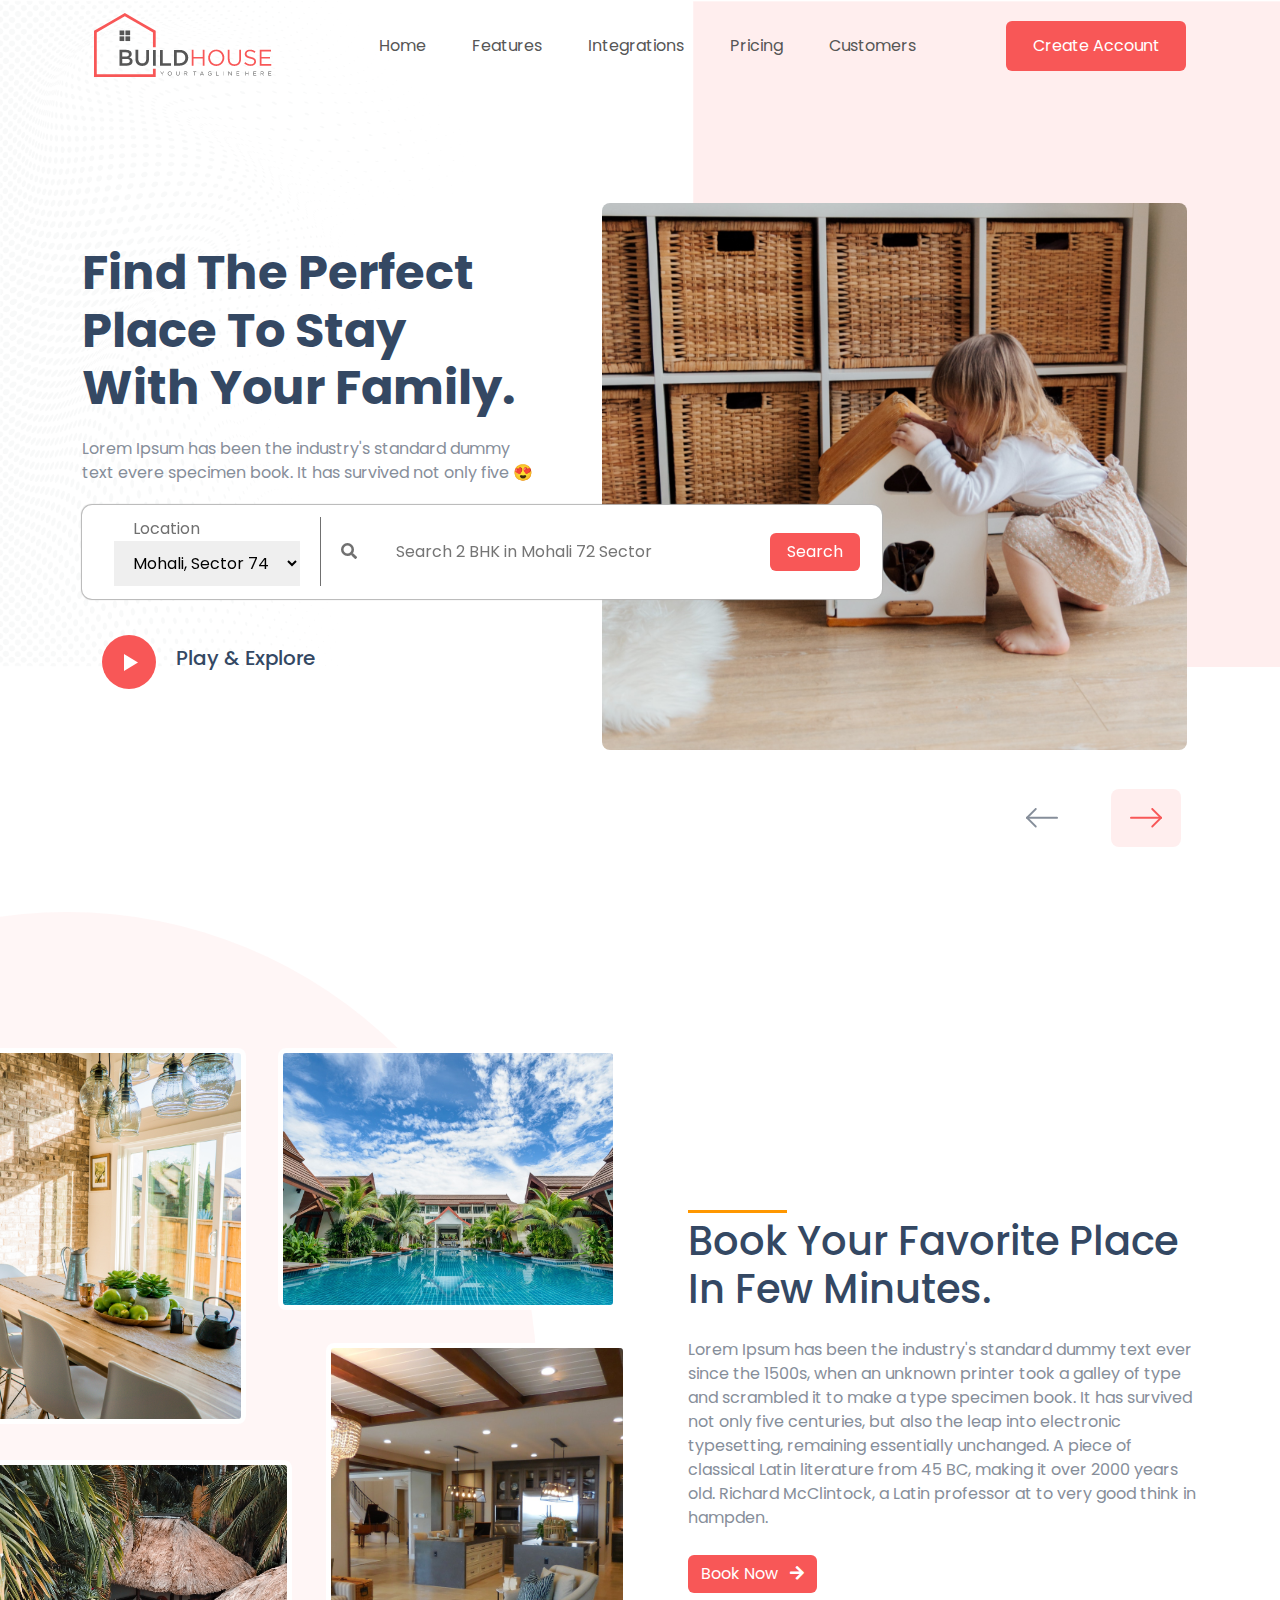
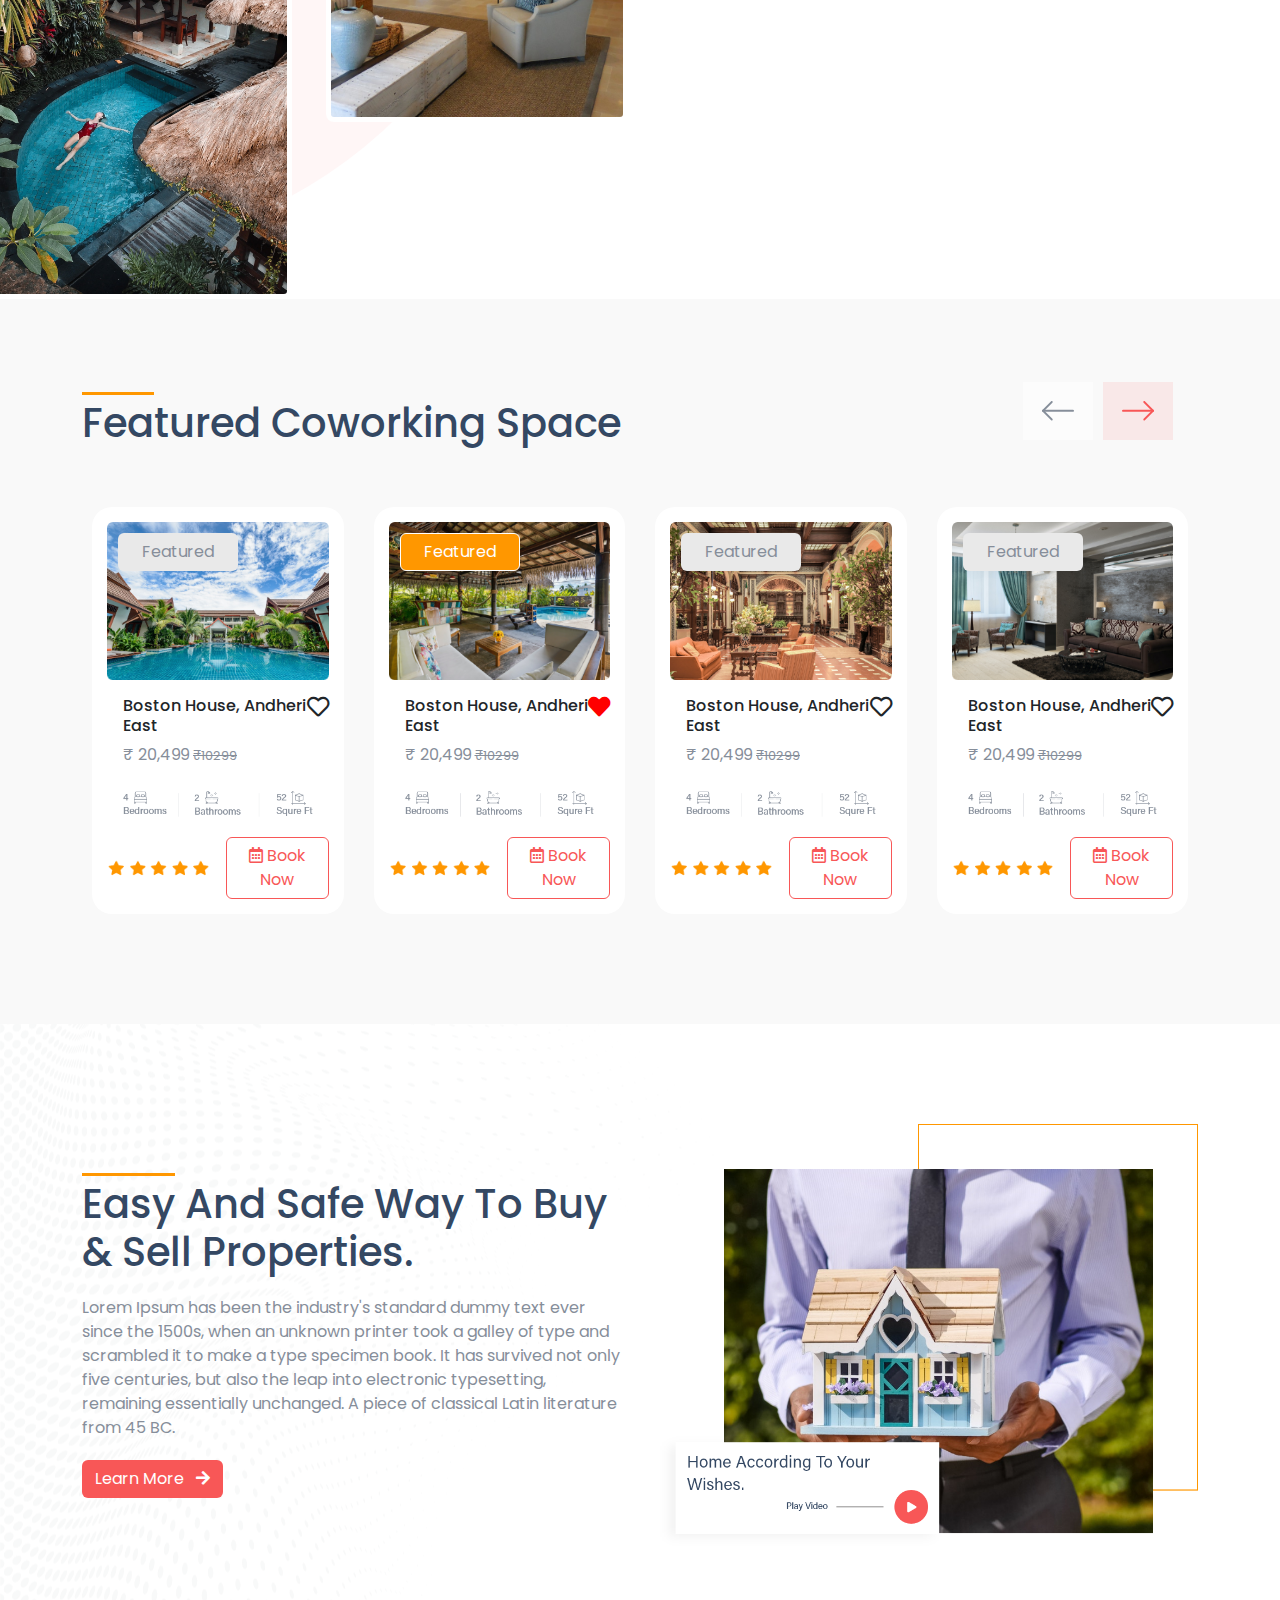
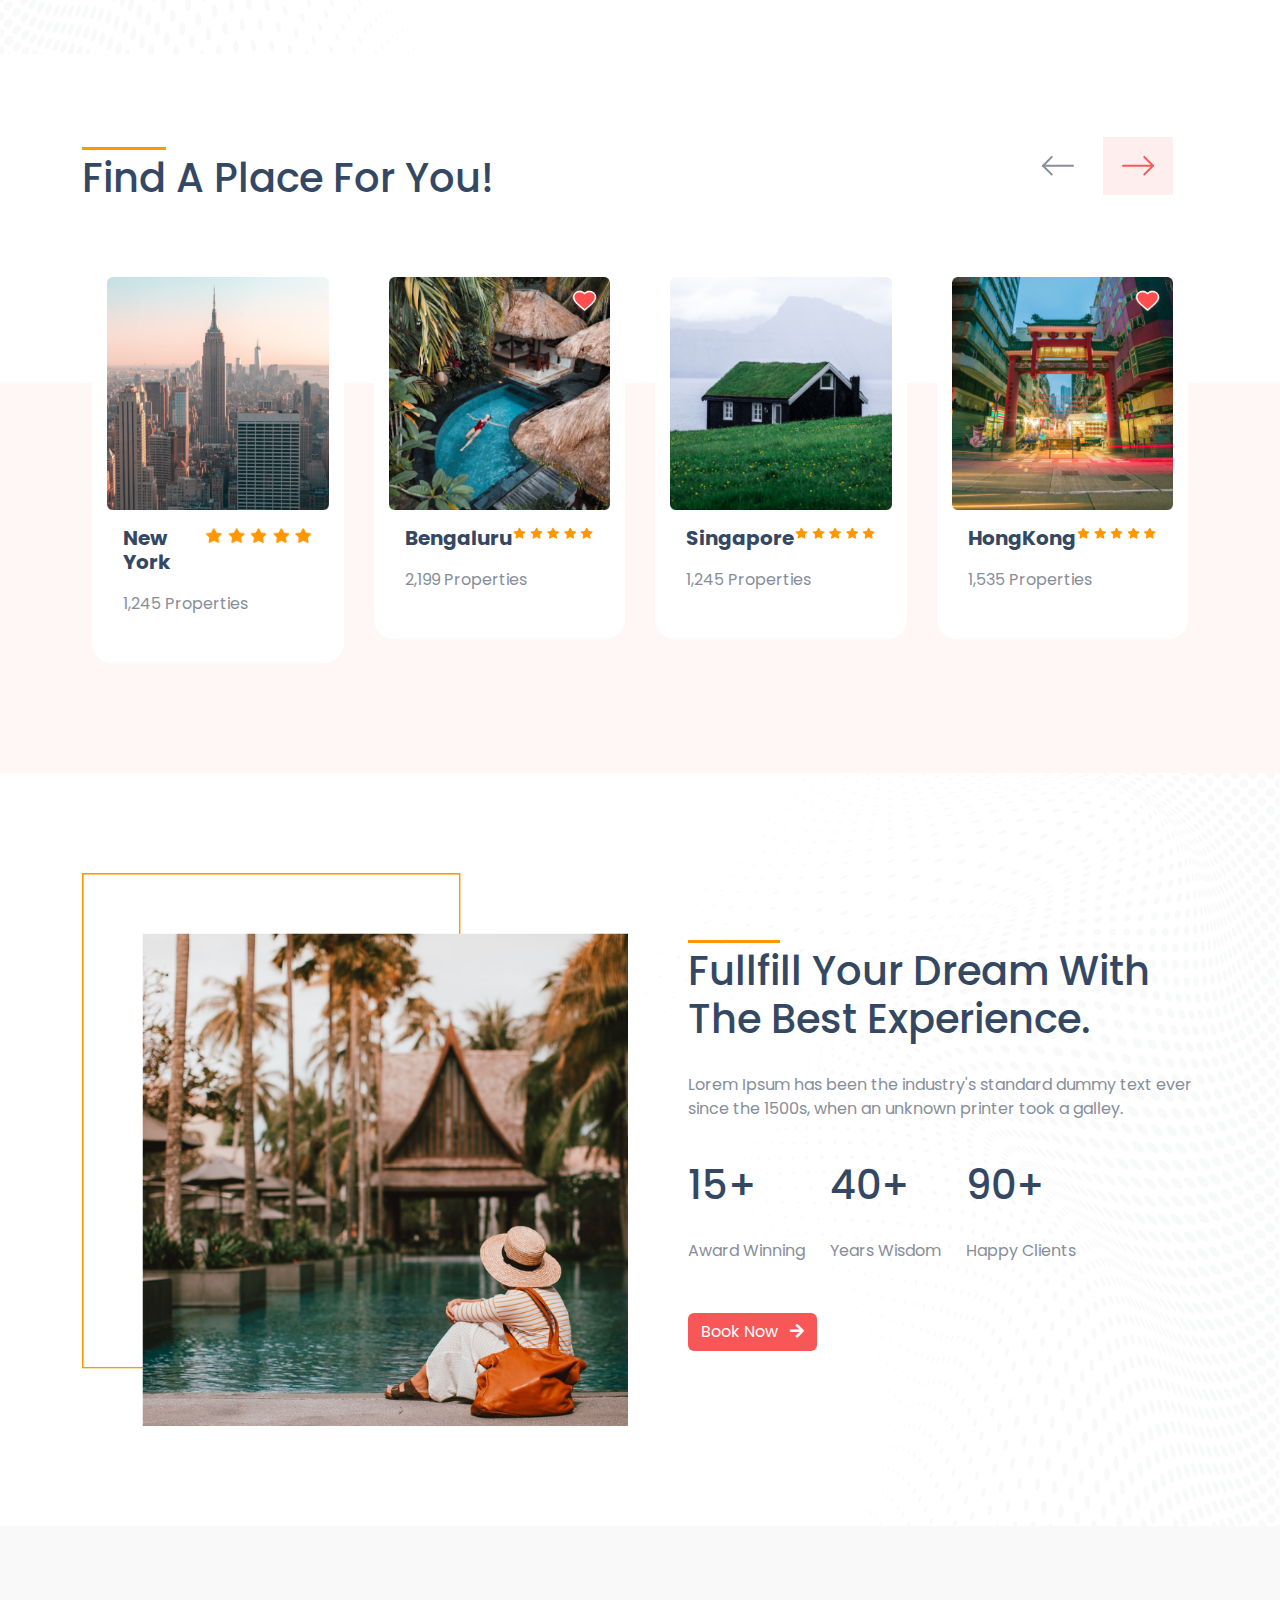
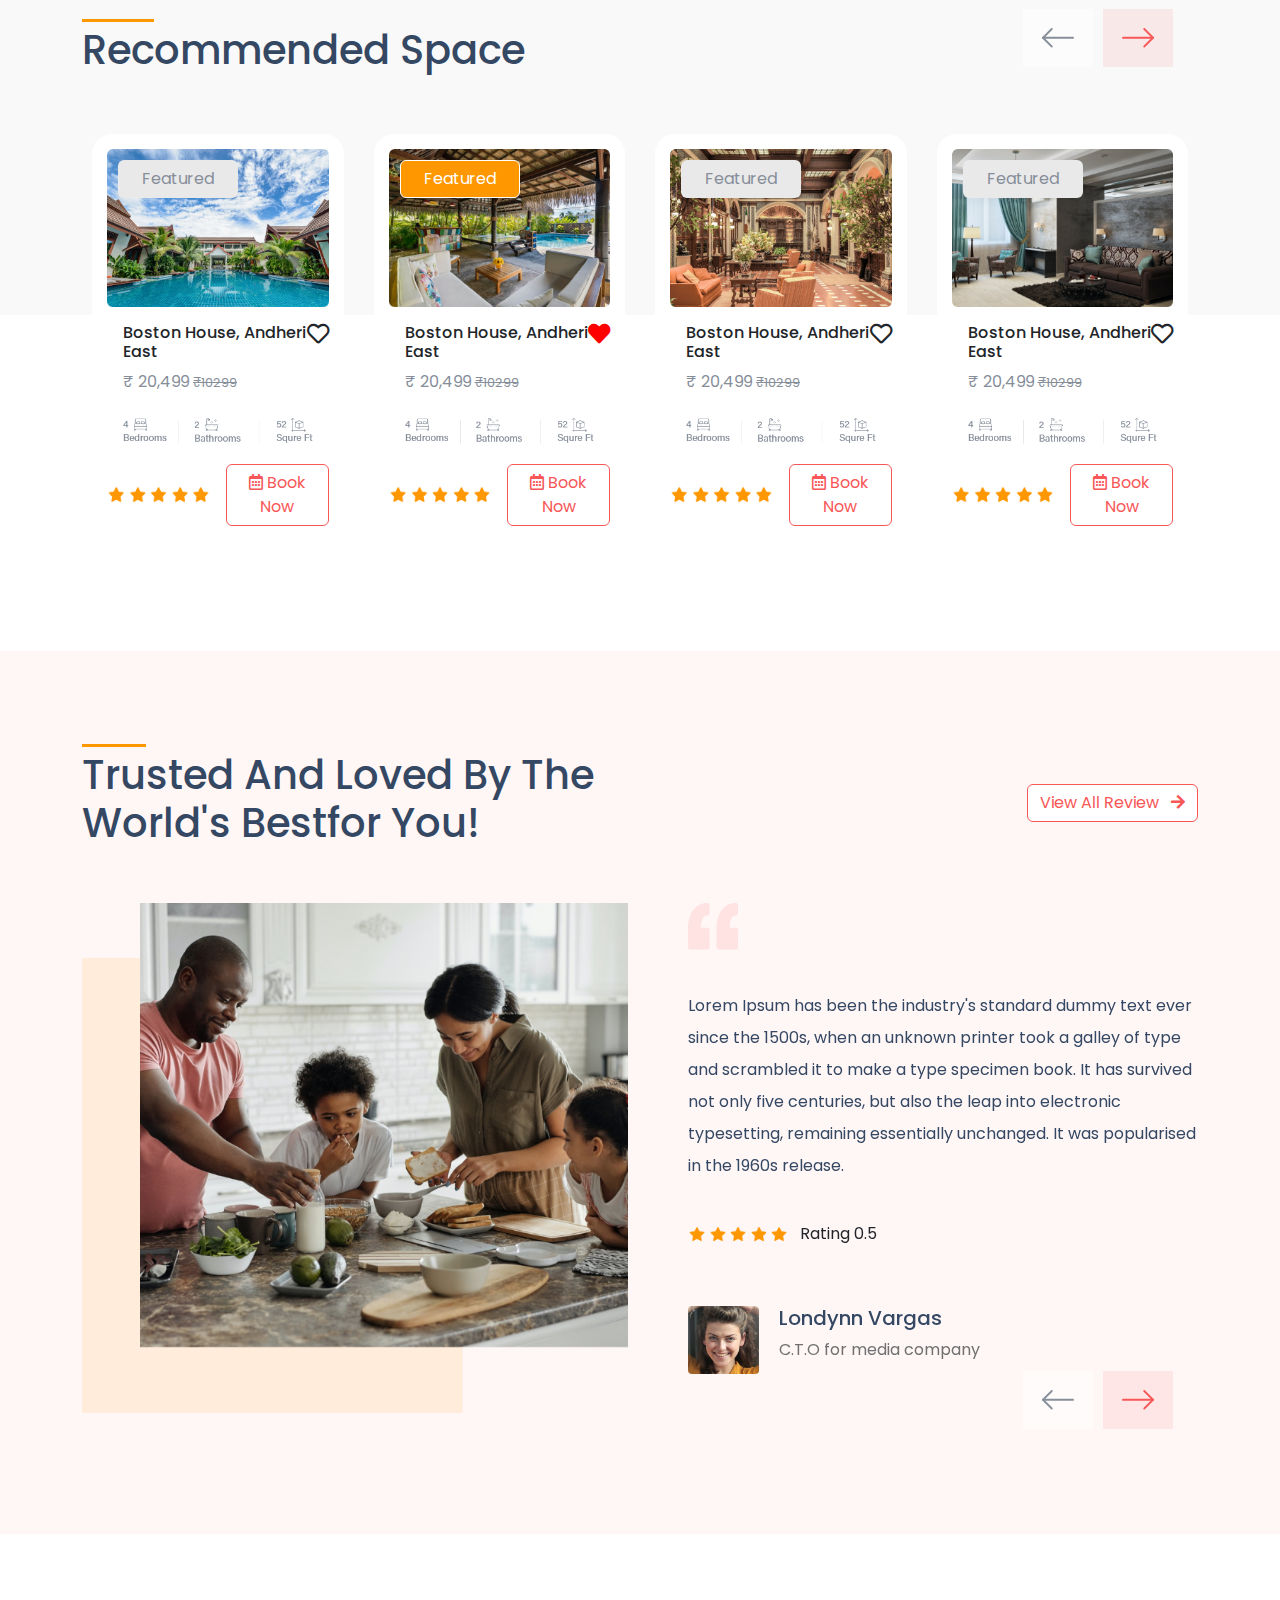
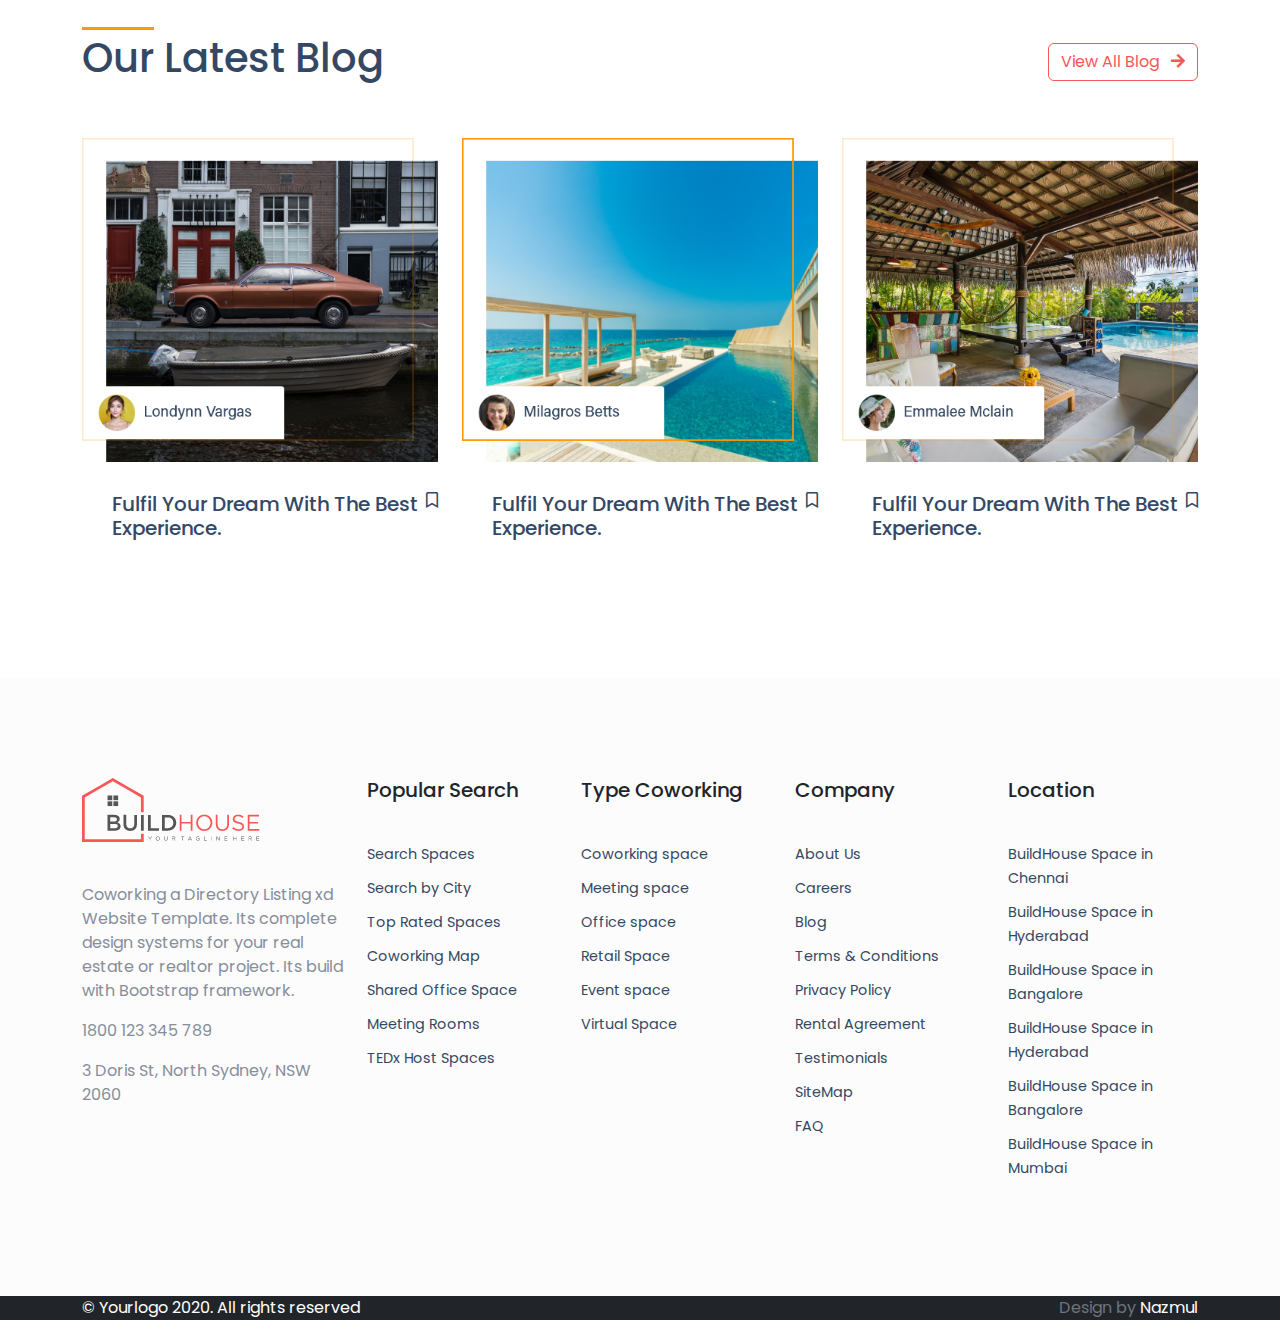
==== index.html @ 74ebb3f3 "Initial commit" ====
<!DOCTYPE html>
<html lang="en">

<head>
    <meta charset="UTF-8">
    <meta http-equiv="X-UA-Compatible" content="IE=edge">
    <meta name="viewport" content="width=device-width, initial-scale=1.0">
    <link href="https://cdn.jsdelivr.net/npm/bootstrap@5.0.0-beta3/dist/css/bootstrap.min.css" rel="stylesheet">
    <link rel="stylesheet" href="https://cdnjs.cloudflare.com/ajax/libs/font-awesome/5.15.3/css/all.min.css">
    <link rel="preconnect" href="https://fonts.gstatic.com">
    <link href="https://fonts.googleapis.com/css2?family=Poppins:wght@100;200;300;400;500;600;700;800;900&display=swap"
        rel="stylesheet">
    <link rel="stylesheet"
        href="https://cdnjs.cloudflare.com/ajax/libs/OwlCarousel2/2.3.4/assets/owl.carousel.min.css" />
    <link rel="stylesheet"
        href="https://cdnjs.cloudflare.com/ajax/libs/OwlCarousel2/2.3.4/assets/owl.theme.default.min.css" />
    <link rel="stylesheet" href="https://cdnjs.cloudflare.com/ajax/libs/animate.css/4.1.1/animate.min.css" />
    <link rel="stylesheet" href="css/style.css">
    <title>Home</title>
</head>

<body>
    <Section class="header">
        <div class="container">
            <nav class="navbar navbar-expand-lg navbar-light">
                <div class="container-fluid">
                    <a class="navbar-brand" href="index.html">
                        <img src="img/Logo.png" alt="">
                    </a>
                    <button class="navbar-toggler" type="button" data-bs-toggle="collapse"
                        data-bs-target="#navbarSupportedContent" aria-controls="navbarSupportedContent"
                        aria-expanded="false" aria-label="Toggle navigation">
                        <span class="navbar-toggler-icon"></span>
                    </button>
                    <div class="collapse navbar-collapse" id="navbarSupportedContent">
                        <ul class="navbar-nav mx-auto">
                            <li class="nav-item">
                                <a class="nav-link" href="index.html">Home</a>
                            </li>
                            <li class="nav-item">
                                <a class="nav-link" href="list.html">Features</a>
                            </li>
                            <li class="nav-item">
                                <a class="nav-link" href="detail.html">Integrations</a>
                            </li>
                            <li class="nav-item">
                                <a class="nav-link" href="#">Pricing</a>
                            </li>
                            <li class="nav-item">
                                <a class="nav-link" href="#"> Customers</a>
                            </li>

                        </ul>
                        <div class="d-flex">
                            <a href="signup.html"> <button class="btn custom_btn_1 page_switch_btn">Create
                                    Account</button></a>
                        </div>
                    </div>
                </div>
            </nav>
        </div>
    </Section>

    <section class=" hero">
        <div class="container">
            <div class="row">
                <div class="col-md-5 align-self-center">
                    <h1>Find The Perfect
                        Place To Stay With
                        Your Family.</h1>
                    <p>Lorem Ipsum has been the industry's standard dummy text evere specimen book. It has survived not
                        only five 😍</p>

                    <div class="search_div search_fly ">
                        <ul>
                            <li class="search_left">
                                <label for="">Location</label>
                                <br>
                                <select name="" id="">
                                    <option value="">Mohali, Sector 74</option>
                                    <option value="">Empty</option>
                                </select>
                            </li>
                            <li class="search_right">
                                <i class="fas fa-search"></i>
                                <input type="text" placeholder="Search 2 BHK in Mohali 72 Sector">
                            </li>
                            <li class="btn_div"> <button class="btn custom_btn_1 px-3"> Search</button></li>
                        </ul>
                    </div>
                    <div class="play_btn">
                        <img src="img/Play.png" alt="">
                        <h5>Play & <a href="">Explore</a></h5>
                    </div>
                </div>
                <div class="col-md-7">
                    <div class="hero_right">

                        <div class="owl-one owl-carousel owl-theme">
                            <div class="item">
                                <img src="img/hero_right.png" alt="">
                            </div>
                            <div class="item">
                                <img src="img/hero_right_2.png" alt="">
                            </div>
                            <div class="item">
                                <img src="img/hero_right_3.png" alt="">
                            </div>
                        </div>
                    </div>
                </div>
            </div>
        </div>
    </section>

    <Section class="book1">
        <div class="container">
            <div class="row">
                <div class="col-md-6">
                    <div class="book1_img">
                        <img src="img/book1.png" alt="">
                    </div>
                </div>
                <div class="col-md-6 align-self-center ps-5">
                    <h1><span style="border-top: 3px solid #FF9700;">Book</span> Your Favorite Place In
                        Few Minutes.</h1>
                    <p>Lorem Ipsum has been the industry's standard dummy text ever since the 1500s, when an unknown
                        printer took a galley of type and scrambled it to make a type specimen book. It has survived not
                        only five centuries, but also the leap into electronic typesetting, remaining essentially
                        unchanged. A piece of classical Latin literature from 45 BC, making it over 2000 years old.
                        Richard McClintock, a Latin professor at to very good think in hampden.</p>
                    <button class="btn custom_btn_1">Book Now &nbsp; <i class="fas fa-arrow-right"></i></button>
                </div>
            </div>
        </div>
    </Section>



    <section class="Featured">
        <div class="container">

            <div class="f_text">
                <h1> <span style="border-top: 3px solid #FF9700;">Fea</span>tured Coworking Space </h1>

            </div>
            <!-- --------- Cards --------- -->
            <div class="card_holder_div">
                <div class="owl-two owl-carousel owl-theme">
                    <div class="item">
                        <div class="card">
                            <img src="img/Featured.png" class="card-img-top" alt="...">
                            <button class="btn f_btn ">Featured</button>
                            <div class="card-body">
                                <h5 class="card-title">Boston House, Andheri East</h5>
                                <p class="card-text">₹ 20,499 <span><del>₹10299</del></span></p>

                                <i class="far fa-heart"></i>
                            </div>
                            <ul class="list-group list-group-flush">
                                <li class="list-group-item"> <img src="img/des.png" alt=""></li>
                            </ul>
                            <div class="card-body2">
                                <a href="#" class="card-link"><img src="img/Feedback.png" alt=""></a>
                                <a href="#" class="card-link">
                                    <button class="btn custom_btn_2"><i class="far fa-calendar-alt"></i> Book
                                        Now</button>
                                </a>
                            </div>
                        </div>
                    </div>
                    <div class="item">
                        <div class="card">
                            <img src="img/Featured2.png" class="card-img-top" alt="...">
                            <button class="btn f_btn active">Featured</button>
                            <div class="card-body">
                                <h5 class="card-title">Boston House, Andheri East</h5>
                                <p class="card-text">₹ 20,499 <span><del>₹10299</del></span></p>
                                <i class="fas fa-heart active-heart"></i>
                            </div>
                            <ul class="list-group list-group-flush">
                                <li class="list-group-item"> <img src="img/des.png" alt=""></li>
                            </ul>
                            <div class="card-body2">
                                <a href="#" class="card-link"><img src="img/Feedback.png" alt=""></a>
                                <a href="#" class="card-link">
                                    <button class="btn custom_btn_2"><i class="far fa-calendar-alt"></i> Book
                                        Now</button>
                                </a>
                            </div>
                        </div>
                    </div>
                    <div class="item">
                        <div class="card">
                            <img src="img/Featured3.png" class="card-img-top" alt="...">
                            <button class="btn f_btn ">Featured</button>
                            <div class="card-body">
                                <h5 class="card-title">Boston House, Andheri East</h5>
                                <p class="card-text">₹ 20,499 <span><del>₹10299</del></span></p>
                                <i class="far fa-heart "></i>
                            </div>
                            <ul class="list-group list-group-flush">
                                <li class="list-group-item"> <img src="img/des.png" alt=""></li>
                            </ul>
                            <div class="card-body2">
                                <a href="#" class="card-link"><img src="img/Feedback.png" alt=""></a>
                                <a href="#" class="card-link">
                                    <button class="btn custom_btn_2"><i class="far fa-calendar-alt"></i> Book
                                        Now</button>
                                </a>
                            </div>
                        </div>
                    </div>
                    <div class="item">
                        <div class="card">
                            <img src="img/Featured4.png" class="card-img-top" alt="...">
                            <button class="btn f_btn ">Featured</button>
                            <div class="card-body">
                                <h5 class="card-title">Boston House, Andheri East</h5>
                                <p class="card-text">₹ 20,499 <span><del>₹10299</del></span></p>

                                <i class="far fa-heart "></i>
                            </div>
                            <ul class="list-group list-group-flush">
                                <li class="list-group-item"> <img src="img/des.png" alt=""></li>
                            </ul>
                            <div class="card-body2">
                                <a href="#" class="card-link"><img src="img/Feedback.png" alt=""></a>
                                <a href="#" class="card-link">
                                    <button class="btn custom_btn_2"><i class="far fa-calendar-alt"></i> Book
                                        Now</button>
                                </a>
                            </div>
                        </div>
                    </div>
                    <div class="item">
                        <div class="card">
                            <img src="img/Featured4.png" class="card-img-top" alt="...">
                            <button class="btn f_btn ">Featured</button>
                            <div class="card-body">
                                <h5 class="card-title">Boston House, Andheri East</h5>
                                <p class="card-text">₹ 20,499 <span><del>₹10299</del></span></p>

                                <i class="far fa-heart "></i>
                            </div>
                            <ul class="list-group list-group-flush">
                                <li class="list-group-item"> <img src="img/des.png" alt=""></li>
                            </ul>
                            <div class="card-body2">
                                <a href="#" class="card-link"><img src="img/Feedback.png" alt=""></a>
                                <a href="#" class="card-link">
                                    <button class="btn custom_btn_2"><i class="far fa-calendar-alt"></i> Book
                                        Now</button>
                                </a>
                            </div>
                        </div>
                    </div>
                </div>
            </div>
        </div>
    </section>

    <section class="buysell">
        <div class="container">
            <div class="row">
                <div class="col-md-6 align-self-center">
                    <h1><span style="border-top: 3px solid #FF9700;">Easy</span> And Safe Way To Buy &
                        Sell Properties.</h1>
                    <p>Lorem Ipsum has been the industry's standard dummy text ever since the 1500s, when an unknown
                        printer took a galley of type and scrambled it to make a type specimen book. It has survived not
                        only five centuries, but also the leap into electronic typesetting, remaining essentially
                        unchanged. A piece of classical Latin literature from 45 BC.</p>
                    <button class="btn custom_btn_1">Learn More &nbsp; <i class="fas fa-arrow-right"></i></button>

                </div>
                <div class="col-md-6">
                    <div class="buysell_img">
                        <img src="img/buy_sell.png" alt="">
                    </div>
                </div>
            </div>
        </div>
    </section>
    <!-- find  a place  -->
    <section class="Featured mg_bg">
        <div class="container">

            <div class="f_text">
                <h1> <span style="border-top: 3px solid #FF9700;">Find</span> A Place For You! </h1>

            </div>
            <!-- --------- Cards --------- -->
            <div class="card_holder_div">
                <div class="owl-three owl-carousel owl-theme">
                    <div class="item">
                        <div class="card">
                            <img src="img/new.png" class="card-img-top" alt="...">

                            <div class="p-3">
                                <div class="card-body3">
                                    <div class="loca">
                                        <h5 class="card-title2">New York</h5>
                                    </div>

                                    <div class="star"> <img src="img/Feedback.png" alt=""></div>
                                </div>
                                <p>1,245 Properties</p>
                            </div>
                        </div>
                    </div>
                    <div class="item">
                        <div class="card">
                            <img src="img/new2.png" class="card-img-top" alt="...">

                            <div class="p-3">
                                <div class="card-body3">
                                    <div class="loca">
                                        <h5 class="card-title2">Bengaluru</h5>
                                    </div>

                                    <div class="star"> <img src="img/Feedback.png" alt=""></div>
                                </div>
                                <p>2,199 Properties</p>
                            </div>
                        </div>
                    </div>
                    <div class="item">
                        <div class="card">
                            <img src="img/new3.png" class="card-img-top" alt="...">

                            <div class="p-3">
                                <div class="card-body3">
                                    <div class="loca">
                                        <h5 class="card-title2">Singapore</h5>
                                    </div>

                                    <div class="star"> <img src="img/Feedback.png" alt=""></div>
                                </div>
                                <p>1,245 Properties</p>
                            </div>
                        </div>
                    </div>
                    <div class="item">
                        <div class="card">
                            <img src="img/new4.png" class="card-img-top" alt="...">

                            <div class="p-3">
                                <div class="card-body3">
                                    <div class="loca">
                                        <h5 class="card-title2">HongKong</h5>
                                    </div>

                                    <div class="star"> <img src="img/Feedback.png" alt=""></div>
                                </div>
                                <p>1,535 Properties</p>
                            </div>
                        </div>
                    </div>
                    <div class="item">
                        <div class="card">
                            <img src="img/new.png" class="card-img-top" alt="...">

                            <div class="p-3">
                                <div class="card-body3">
                                    <div class="loca">
                                        <h5 class="card-title2">New York</h5>
                                    </div>

                                    <div class="star"> <img src="img/Feedback.png" alt=""></div>
                                </div>
                                <p>1,245 Properties</p>
                            </div>
                        </div>
                    </div>


                </div>
            </div>
        </div>
    </section>
    <section class="fullfill">
        <div class="container">
            <div class="row">
                <div class="col-md-6">
                    <div class="full_img">
                        <img src="img/fulfill.png" alt="">
                    </div>
                </div>
                <div class="col-md-6 align-self-center ps-5">
                    <h1><span style="border-top: 3px solid #FF9700;">Fullfi</span>ll Your Dream With The
                        Best Experience.</h1>
                    <p>Lorem Ipsum has been the industry's standard dummy text ever since the 1500s, when an unknown
                        printer took a galley.</p>
                    <ul>
                        <li>
                            <h1>15+</h1>
                            <p>Award Winning</p>
                        </li>
                        <li>
                            <h1>40+</h1>
                            <p>Years Wisdom</p>
                        </li>
                        <li>
                            <h1>90+</h1>
                            <p>Happy Clients</p>
                        </li>
                    </ul>
                    <button class="btn custom_btn_1">Book Now &nbsp; <i class="fas fa-arrow-right"></i></button>
                </div>
            </div>
        </div>
    </section>
    <section class="Featured Recommended">
        <div class="container">

            <div class="f_text">
                <h1> <span style="border-top: 3px solid #FF9700;">Rec</span>ommended Space </h1>

            </div>
            <!-- --------- Cards --------- -->
            <div class="card_holder_div">
                <div class="owl-two owl-carousel owl-theme">
                    <div class="item">
                        <div class="card">
                            <img src="img/Featured.png" class="card-img-top" alt="...">
                            <button class="btn f_btn ">Featured</button>
                            <div class="card-body">
                                <h5 class="card-title">Boston House, Andheri East</h5>
                                <p class="card-text">₹ 20,499 <span><del>₹10299</del></span></p>

                                <i class="far fa-heart"></i>
                            </div>
                            <ul class="list-group list-group-flush">
                                <li class="list-group-item"> <img src="img/des.png" alt=""></li>
                            </ul>
                            <div class="card-body2">
                                <a href="#" class="card-link"><img src="img/Feedback.png" alt=""></a>
                                <a href="#" class="card-link">
                                    <button class="btn custom_btn_2"><i class="far fa-calendar-alt"></i> Book
                                        Now</button>
                                </a>
                            </div>
                        </div>
                    </div>
                    <div class="item">
                        <div class="card">
                            <img src="img/Featured2.png" class="card-img-top" alt="...">
                            <button class="btn f_btn active">Featured</button>
                            <div class="card-body">
                                <h5 class="card-title">Boston House, Andheri East</h5>
                                <p class="card-text">₹ 20,499 <span><del>₹10299</del></span></p>
                                <i class="fas fa-heart active-heart"></i>
                            </div>
                            <ul class="list-group list-group-flush">
                                <li class="list-group-item"> <img src="img/des.png" alt=""></li>
                            </ul>
                            <div class="card-body2">
                                <a href="#" class="card-link"><img src="img/Feedback.png" alt=""></a>
                                <a href="#" class="card-link">
                                    <button class="btn custom_btn_2"><i class="far fa-calendar-alt"></i> Book
                                        Now</button>
                                </a>
                            </div>
                        </div>
                    </div>
                    <div class="item">
                        <div class="card">
                            <img src="img/Featured3.png" class="card-img-top" alt="...">
                            <button class="btn f_btn ">Featured</button>
                            <div class="card-body">
                                <h5 class="card-title">Boston House, Andheri East</h5>
                                <p class="card-text">₹ 20,499 <span><del>₹10299</del></span></p>
                                <i class="far fa-heart "></i>
                            </div>
                            <ul class="list-group list-group-flush">
                                <li class="list-group-item"> <img src="img/des.png" alt=""></li>
                            </ul>
                            <div class="card-body2">
                                <a href="#" class="card-link"><img src="img/Feedback.png" alt=""></a>
                                <a href="#" class="card-link">
                                    <button class="btn custom_btn_2"><i class="far fa-calendar-alt"></i> Book
                                        Now</button>
                                </a>
                            </div>
                        </div>
                    </div>
                    <div class="item">
                        <div class="card">
                            <img src="img/Featured4.png" class="card-img-top" alt="...">
                            <button class="btn f_btn ">Featured</button>
                            <div class="card-body">
                                <h5 class="card-title">Boston House, Andheri East</h5>
                                <p class="card-text">₹ 20,499 <span><del>₹10299</del></span></p>

                                <i class="far fa-heart "></i>
                            </div>
                            <ul class="list-group list-group-flush">
                                <li class="list-group-item"> <img src="img/des.png" alt=""></li>
                            </ul>
                            <div class="card-body2">
                                <a href="#" class="card-link"><img src="img/Feedback.png" alt=""></a>
                                <a href="#" class="card-link">
                                    <button class="btn custom_btn_2"><i class="far fa-calendar-alt"></i> Book
                                        Now</button>
                                </a>
                            </div>
                        </div>
                    </div>
                    <div class="item">
                        <div class="card">
                            <img src="img/Featured4.png" class="card-img-top" alt="...">
                            <button class="btn f_btn ">Featured</button>
                            <div class="card-body">
                                <h5 class="card-title">Boston House, Andheri East</h5>
                                <p class="card-text">₹ 20,499 <span><del>₹10299</del></span></p>

                                <i class="far fa-heart "></i>
                            </div>
                            <ul class="list-group list-group-flush">
                                <li class="list-group-item"> <img src="img/des.png" alt=""></li>
                            </ul>
                            <div class="card-body2">
                                <a href="#" class="card-link"><img src="img/Feedback.png" alt=""></a>
                                <a href="#" class="card-link">
                                    <button class="btn custom_btn_2"><i class="far fa-calendar-alt"></i> Book
                                        Now</button>
                                </a>
                            </div>
                        </div>
                    </div>
                </div>
            </div>
        </div>
    </section>
    <section class="review">
        <div class="container">
            <div class="row mb-5">
                <div class="col-md-6">
                    <h1> <span style="border-top: 3px solid #FF9700;">Tru</span>sted And Loved By The World's
                        Bestfor You!</h1>
                </div>
                <div class="col-md-6 text-end align-self-center">
                    <button class="btn custom_btn_2">View All Review &nbsp; <i class="fas fa-arrow-right"></i>
                    </button>
                </div>
            </div>
            <div class="owl-four owl-carousel owl-theme">
                <div class="item">
                    <div class="row">
                        <div class="col-md-6">
                            <div class="rev_img">
                                <img src="img/review.png" alt="">
                            </div>
                        </div>
                        <div class="col-md-6 ps-5">
                            <img src="img/quota.png" alt="" style="width: 50px">
                            <blockquote>
                                Lorem Ipsum has been the industry's standard dummy text ever since the 1500s, when an
                                unknown printer took a galley of type and scrambled it to make a type specimen book. It
                                has survived not only five centuries, but also the leap into electronic typesetting,
                                remaining essentially unchanged. It was popularised in the 1960s release.
                            </blockquote>
                            <img src="img/Feedback.png" alt="" style="width: 100px ; display: inline;"><label for="">
                                &nbsp;&nbsp; Rating 0.5</label>

                            <div class="profile">
                                <div class="pro_pic">
                                    <img src="img/rev_profile.png" alt="">
                                </div>
                                <div class="pro_txt">
                                    <h5>Londynn Vargas</h5>
                                    <span>C.T.O for media company</span>
                                </div>
                            </div>

                        </div>
                    </div>
                </div>
                <div class="item">
                    <div class="row">
                        <div class="col-md-6">
                            <div class="rev_img">
                                <img src="img/review.png" alt="">
                            </div>
                        </div>
                        <div class="col-md-6 ps-5">
                            <img src="img/quota.png" alt="" style="width: 50px">
                            <blockquote>
                                Lorem Ipsum has been the industry's standard dummy text ever since the 1500s, when an
                                unknown printer took a galley of type and scrambled it to make a type specimen book. It
                                has survived not only five centuries, but also the leap into electronic typesetting,
                                remaining essentially unchanged. It was popularised in the 1960s release.
                            </blockquote>
                            <img src="img/Feedback.png" alt="" style="width: 100px ; display: inline;"><label for="">
                                &nbsp;&nbsp; Rating 0.5</label>

                            <div class="profile">
                                <div class="pro_pic">
                                    <img src="img/rev_profile.png" alt="">
                                </div>
                                <div class="pro_txt">
                                    <h5>Londynn Vargas</h5>
                                    <span>C.T.O for media company</span>
                                </div>
                            </div>

                        </div>
                    </div>
                </div>

            </div>

        </div>
    </section>

    <section class="blog">
        <div class="container">
            <div class="row mb-5">
                <div class="col-md-6">
                    <h1> <span style="border-top: 3px solid #FF9700;">Our</span> Latest Blog</h1>
                </div>
                <div class="col-md-6 text-end align-self-center">
                    <button class="btn custom_btn_2">View All Blog &nbsp; <i class="fas fa-arrow-right"></i>
                    </button>
                </div>
            </div>
            <div class="row">

                <div class="col-md-4">
                    <a href="#">
                        <div class="blog_img">
                            <img src="img/blog1.png" alt="">
                        </div>
                        <div class=" blog_text">
                            <h5>Fulfil Your Dream With The
                                Best Experience.</h5>
                            <i class="far fa-bookmark"></i>
                        </div>
                    </a>
                </div>
                <div class="col-md-4">
                    <a href="#">
                        <div class="blog_img">
                            <img src="img/blog2.png" alt="">
                        </div>
                        <div class=" blog_text">
                            <h5>Fulfil Your Dream With The
                                Best Experience.</h5>
                            <i class="far fa-bookmark"></i>
                        </div>
                    </a>
                </div>
                <div class="col-md-4">
                    <a href="#">
                        <div class="blog_img">
                            <img src="img/blog3.png" alt="">
                        </div>
                        <div class=" blog_text">
                            <h5>Fulfil Your Dream With The
                                Best Experience.</h5>
                            <i class="far fa-bookmark"></i>
                        </div>
                    </a>
                </div>
            </div>
        </div>
    </section>

    <section class="footer">
        <div class="container">
            <div class="row">
                <div class="col-md-3">
                    <img src="img/Logo.png" alt="">
                    <p>Coworking a Directory Listing xd Website Template. Its complete design systems for your real
                        estate or realtor project. Its build with Bootstrap framework.</p>
                    <p>1800 123 345 789 </p>
                    <p>3 Doris St, North Sydney, NSW 2060</p>
                </div>
                <div class="col-md-9">
                    <div class="row">
                        <div class="col-md-3">
                            <h5>Popular Search</h5>
                            <ul>
                                <li><a href="#">Search Spaces</a></li>
                                <li><a href="#">Search by City</a></li>
                                <li><a href="#">Top Rated Spaces</a></li>
                                <li><a href="#">Coworking Map</a></li>
                                <li><a href="#">Shared Office Space</a></li>
                                <li><a href="#">Meeting Rooms</a></li>
                                <li><a href="#">TEDx Host Spaces</a></li>
                            </ul>
                        </div>
                        <div class="col-md-3">
                            <h5>Type Coworking</h5>
                            <ul>
                                <li><a href="#">Coworking space</a></li>
                                <li><a href="#">Meeting space</a></li>
                                <li><a href="#">Office space</a></li>
                                <li><a href="#">Retail Space</a></li>
                                <li><a href="#">Event space</a></li>
                                <li><a href="#">Virtual Space</a></li>
                            </ul>
                        </div>
                        <div class="col-md-3">
                            <h5>Company</h5>
                            <ul>
                                <li><a href="#">About Us</a></li>
                                <li><a href="#">Careers</a></li>
                                <li><a href="#">Blog</a></li>
                                <li><a href="#">Terms & Conditions</a></li>
                                <li><a href="#">Privacy Policy</a></li>
                                <li><a href="#">Rental Agreement</a></li>
                                <li><a href="#">Testimonials</a></li>
                                <li><a href="#">SiteMap</a></li>
                                <li><a href="#">FAQ</a></li>
                            </ul>
                        </div>
                        <div class="col-md-3">
                            <h5>Location</h5>
                            <ul>
                                <li><a href="#">BuildHouse Space in Chennai</a></li>
                                <li><a href="#">BuildHouse Space in Hyderabad</a></li>
                                <li><a href="#">BuildHouse Space in Bangalore</a></li>
                                <li><a href="#">BuildHouse Space in Hyderabad
                                    </a></li>
                                <li><a href="#">BuildHouse Space in Bangalore</a></li>
                                <li><a href="#">BuildHouse Space in Mumbai</a></li>

                            </ul>
                        </div>




                    </div>
                </div>
            </div>

        </div>

    </section>
    <section class="bg-dark">
        <div class="container">
            <div class="last_div">
                <div> © Yourlogo 2020. All rights reserved</div>
                <div><span class="text-secondary">Design by</span> <a
                        href="https://www.fiverr.com/nazmul_8039">Nazmul</a></div>
            </div>
        </div>
    </section>


    <script src="https://code.jquery.com/jquery-3.6.0.js"></script>
    <script src="https://cdn.jsdelivr.net/npm/bootstrap@5.0.0/dist/js/bootstrap.bundle.min.js"></script>

    <script src="https://cdnjs.cloudflare.com/ajax/libs/OwlCarousel2/2.3.4/owl.carousel.min.js"></script>
    <script>
        $('.owl-one').owlCarousel({
            loop: true,
            margin: 10,
            nav: false,
            dots: false,
            autoplay: true,
            autoplayTimeout: 1500,
            items: 1,
            animateOut: 'fadeOut',
            nav: true,
            navText: ["<img src='img/Prearrow.png'>", "<img src='img/Nextarrow.png'>"]


        });
    </script>
    <script>
        $('.owl-two').owlCarousel({
            loop: true,
            margin: 10,
            dots: false,
            items: 4,
            autoplay: true,
            autoplayTimeout: 1500,
            nav: true,
            navText: ["<img src='img/Prearrow.png'>", "<img src='img/Nextarrow.png'>"]

        });
    </script>
    <script>
        $('.owl-three').owlCarousel({
            loop: true,
            margin: 10,
            dots: false,
            items: 4,
            autoplay: true,
            autoplayTimeout: 1500,
            nav: true,
            navText: ["<img src='img/Prearrow.png'>", "<img src='img/Nextarrow.png'>"]

        });
    </script>
    <script>
        $('.owl-four').owlCarousel({
            loop: true,
            margin: 10,
            dots: false,
            items: 1,
            autoplay: true,
            autoplayTimeout: 1500,
            nav: true,
            navText: ["<img src='img/Prearrow.png'>", "<img src='img/Nextarrow.png'>"]

        });
    </script>
</body>

</html>
---- css/style.css ----
*{
    padding: 0;
    margin: 0;
    box-sizing: border-box;
    font-family: 'Poppins', sans-serif;
}
:root{
    --main-color: #f85757;
    --txt-color:#344863;
}
body{
    background-image: url(../img/main_bg.png);
    background-repeat: no-repeat;
    background-size: 100%;
    background-position: top center;
}
p{
    color: #868E9A;
}
h1{
    color: var(--txt-color);
}
/* header */
.navbar-brand img{
    width: 100%;
}
.nav-item{
    margin: 0 15px;
}
.nav-link{
    color: #565656 !important;
}

.custom_btn_1{
    background-color: var(--main-color);
    color: #fff;
}
.custom_btn_1:hover{
    background-color: #fff;
    color: var(--main-color);
    border: 1px solid var(--main-color);
}
.custom_btn_2{
    background-color: #fff;
    color: var(--main-color);
    border: 1px solid var(--main-color);
}
.custom_btn_2:hover{
    background-color: var(--main-color);
    color: #fff;
}
.page_switch_btn{
    width: 180px;
    height: 50px;
  }


/* hero */
.hero {
    margin-top: 100px;
    color: var(--txt-color);
}
.hero h1{
    font-size: 3rem;
    font-weight: 700;
    margin-bottom: 20px;
}

.hero p{
    margin-bottom: 20px;
}
.hero_right{
    float: right;
    width: 95%;
}
.hero_right img{
    padding: 12px;
    width: 100%;
    border-radius: 20px;
}
.hero .owl-nav{
    top: unset;
    right: 0;
}
/* search */
.search_div{
    position: relative;
    width: 800px;
    -webkit-width :700px;
    background-color: #fff;
    border-radius: 10px;
    -webkit-box-shadow: 0 0 1px 1px #B5B5B5;
    box-shadow: 0 0 1px 1px #B5B5B5;
    z-index: 9999;
}
.search_div ul{
    list-style: none;
}
.search_div select{
    border: none;
    margin-right: 20px;
    padding: 10px 15px;
}
.search_div .search_left{
    border-right: 1px solid #707070;
}
.search_div label{
    padding-left: 19px;
    color: #707070;
}
.search_div input{
    border: none;
    margin-left: 20px;
    padding: 15px;
}
.search_div input:focus-visible{
    border: none ;
    box-shadow: none !important;
}
.fa-search{
    color: #707070;
}
.search_fly ul{
    display: flex;
    align-items: center;
    justify-content: space-around;
}
.search_right{
    margin : 20px;
}
.btn_div {
	margin: 0 auto;
}
.play_btn{
    display: flex;
    align-items: center;
}
.play_btn img{
    padding: 20px;
}
.play_btn a{
    color: var(--txt-color);
}
/* book 1 */

.book1{
    margin-top:150px ;
    
}
.book1_img{
    float: right;
}
.book1 h1{
    margin-bottom: 25px;
}
.book1 p{
    margin-bottom: 25px;
}
/* ----------------Featured---------------------- */
.Featured{
    background: #F9F9F9;
    padding: 100px 0;
    position: relative;
}
.card_holder_div .card{
    margin: 10px;
    border: none;
    border-radius: 20px;
}

.card-body2{
    display: flex;
    align-items: center;
}

.card-link {
    width: 50%;
}
.card-text del{
    font-size: .8rem;
}
.card-title{
    font-size: 1rem;
}
.active-heart{
    color: red;
}
.card-body{
    position: relative;
    padding-bottom: 0;
}
.fa-heart {
	position: absolute;
	top: 16px;
	right: 0;
	font-size: 1.4rem;
}
.card{
    position: relative;
    padding: 15px;
}
.card-body2 {
	margin-top: 12px;
}
.f_btn {
	position: absolute;
	background-color: #E9E9E9;
	color: #868E9A;
	width: 120px;
	top: 26px;
	left: 26px;
}
.f_btn:hover {
    background-color:#FF9700;
    color: #fff;
}
.f_btn.active{
    background-color:#FF9700;
    color: #fff;
}
.owl-nav {
	position: absolute;
	top: -130px;
	right: 20px;
}
.owl-next, .owl-prev:hover{
    background: none !important;
}
.f_text {
	margin-bottom: 50px;
}
/* buysell */
.buysell{
    background: url(../img/left_bg.png);
    background-position: left;
    background-repeat: no-repeat;
    padding: 100px 0;
}
.buysell h1{
    margin-bottom: 20px;
}
.buysell p{
    margin-bottom: 20px;
}
.buysell_img{
    width: 100%;
}
.buysell_img img{
    width: 100%;
}
.card-body3{
    display: flex;
    justify-content: space-between;
    margin-bottom: 10px;
}
.card-title2{
    color: var(--txt-color);
    font-weight: 700;
}

.mg_bg{
    background: url(../img/find_bg.png);
    background-repeat: no-repeat;
    background-position: bottom;
}

/* =-------- fullfill--------------- */
.fullfill{
    padding: 100px 0;
    background: url(../img/right_bg.png);
    background-repeat: no-repeat;
    background-position: right;
}
.full_img{
    width: 100%;
}
.full_img img{
    width: 100%;
}
.fullfill h1{
    margin-bottom: 30px;
}
.fullfill p{
    margin-bottom: 40px;

}

.fullfill ul{
    padding: 0;
    margin-bottom: 10px;
    list-style: none;
    display: flex;
}
.fullfill li{
    margin-right: 25px;
}
/* ------- Recommended--------- */
.Recommended{
    background: url(../img/rec_bg.png);
    background-repeat: no-repeat;
    background-position: top;
    
}
/* review */
.review{
    padding: 100px 0;
    background: #FFF6F6;
    position: relative;
}
.rev_heading{
    display: flex;
    justify-content: space-between;
}
.rev_img{
    width: 100%;
}
.rev_img img{
    width: 100%;
}
.profile{
    display: flex;
}
.pro_txt {
    margin: 0 20px;
}
.pro_txt h5{
    color: var(--txt-color);
}
.pro_txt span{
    color: #707070;
}
blockquote{
    color: var(--txt-color);
    margin: 40px 0;
    line-height: 2;
}
.profile{
    margin: 60px 0;
}
.review .owl-nav {
	position: absolute;
	top: unset;
    bottom: 0;   
}
.blog{
    padding: 100px 0;
}
.blog_img{
    width: 100%;
}
.blog_img img{
    width: 100%;
}
.blog_text{
    display: flex;
    margin: 30px 0 30px 30px;
}
.blog a{
    text-decoration: none;
    color: var(--txt-color);
}
/*footer  */
.footer{
    padding: 100px 0;
    background-color: #FCFCFC;
}
.footer img{
    margin-bottom: 40px;
}
.footer h5{
    margin-bottom: 40px;
}
.footer ul{
    padding: 0;
    list-style-type: none ;
}
.footer ul li a{
    color: var(--txt-color);
    text-decoration: none ;
    font-weight: 400;
    font-size: .9rem;
}
.footer ul li{
    margin-bottom: 10px;
}
.last_div{
    display: flex; 
    justify-content: space-between;
    color: #fff;
}
a{
    text-decoration: none;
    color: unset;
}
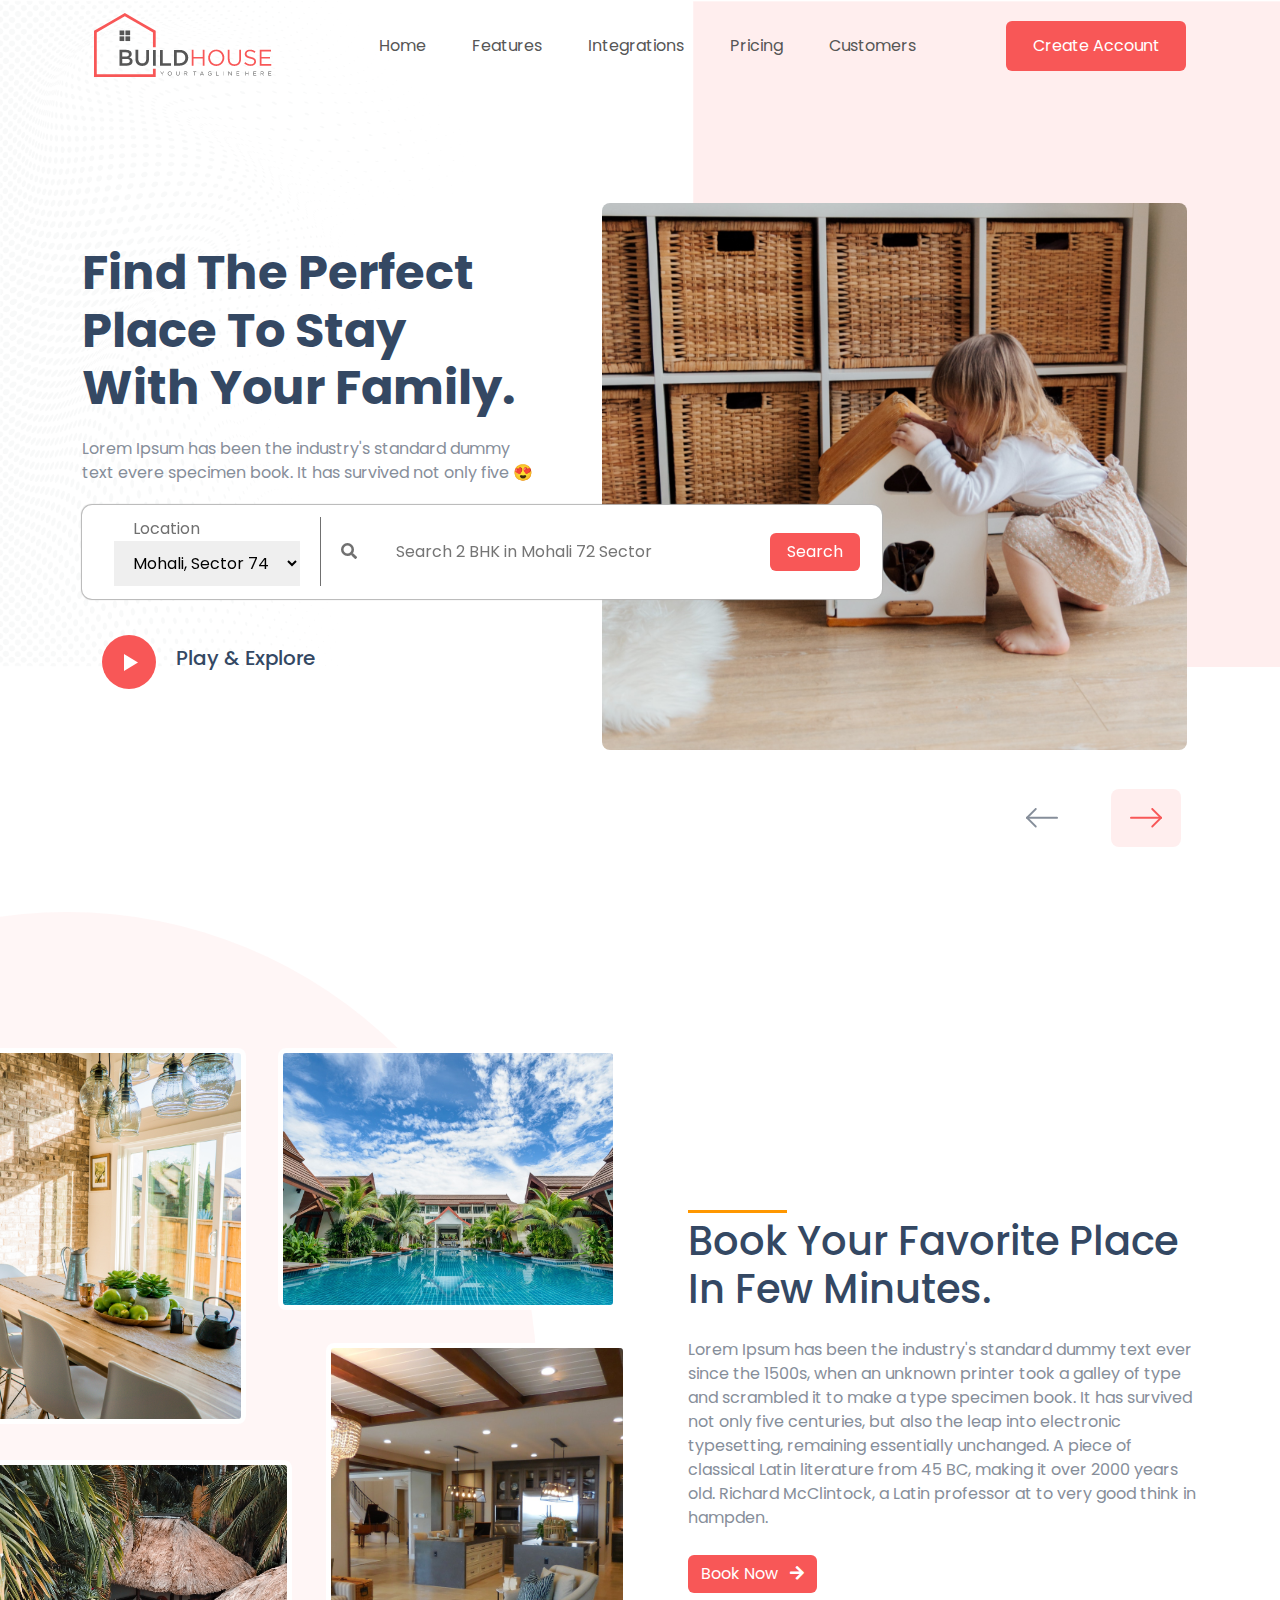
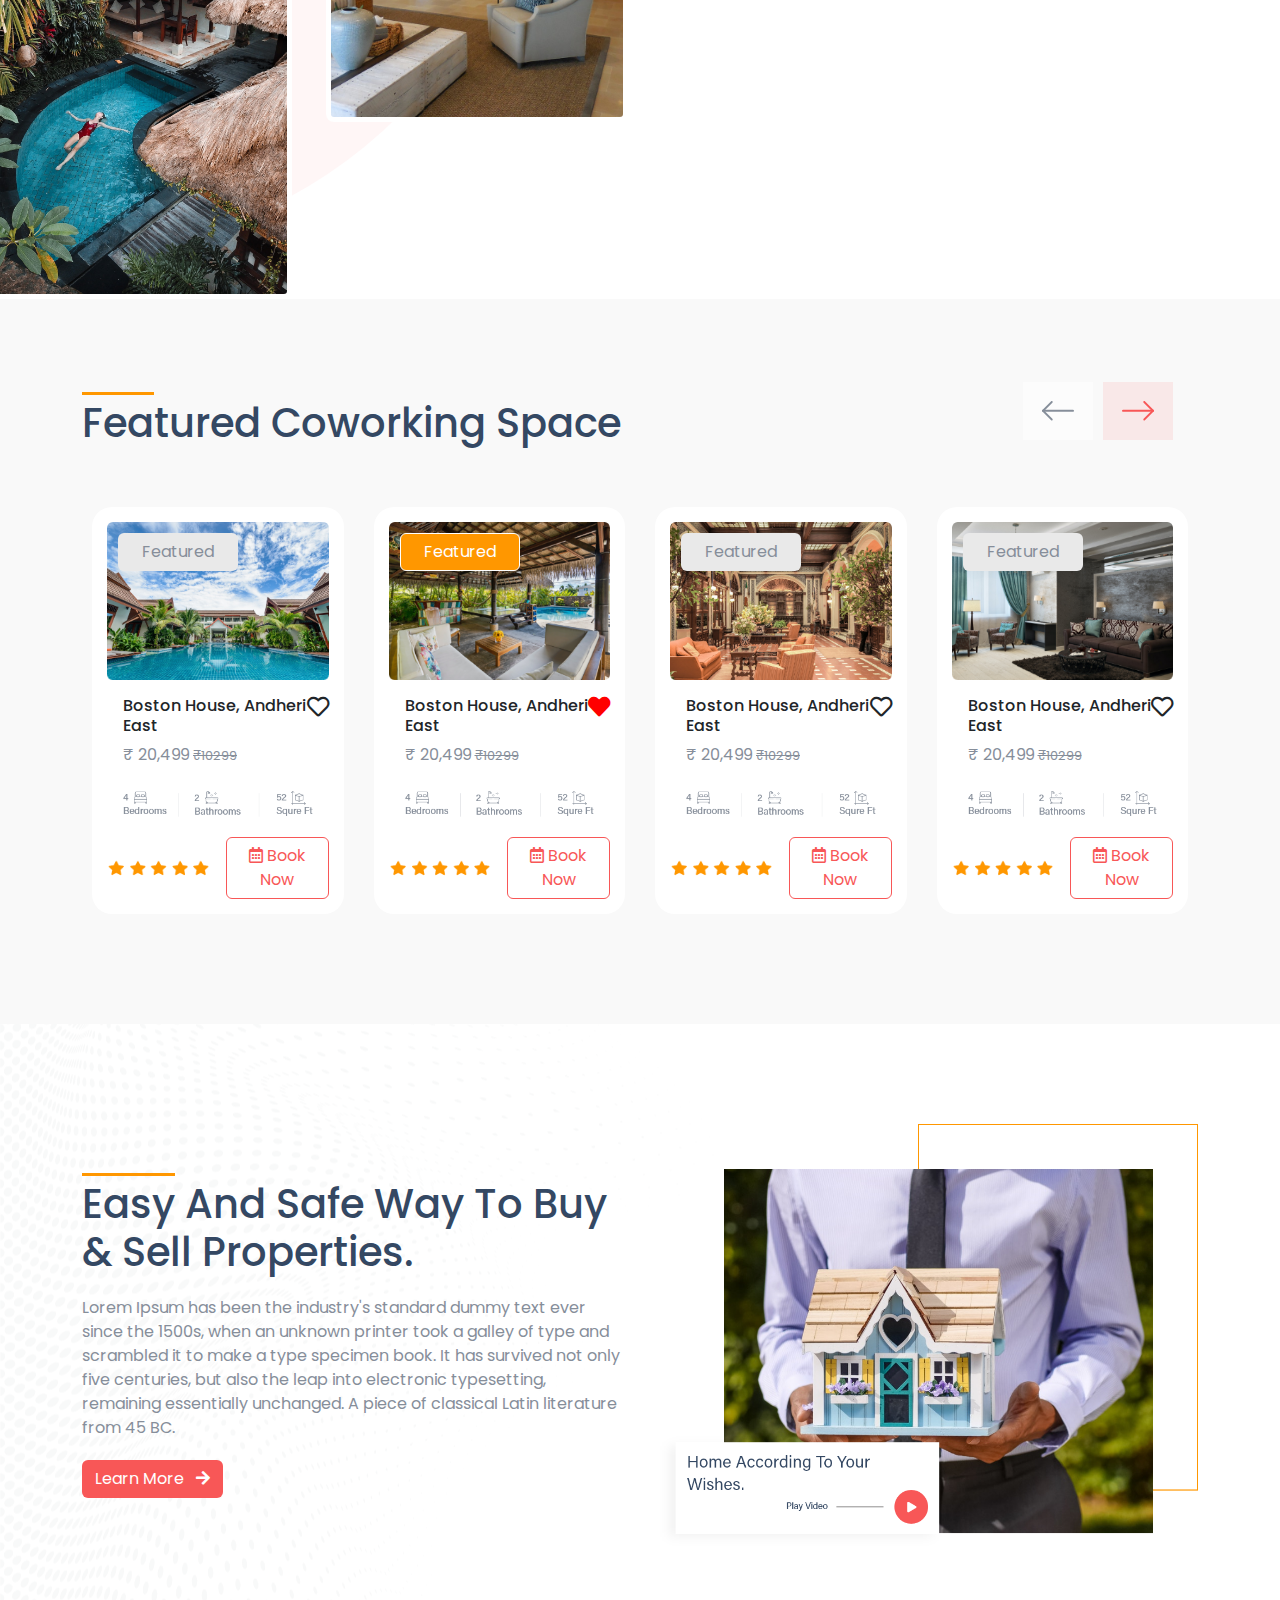
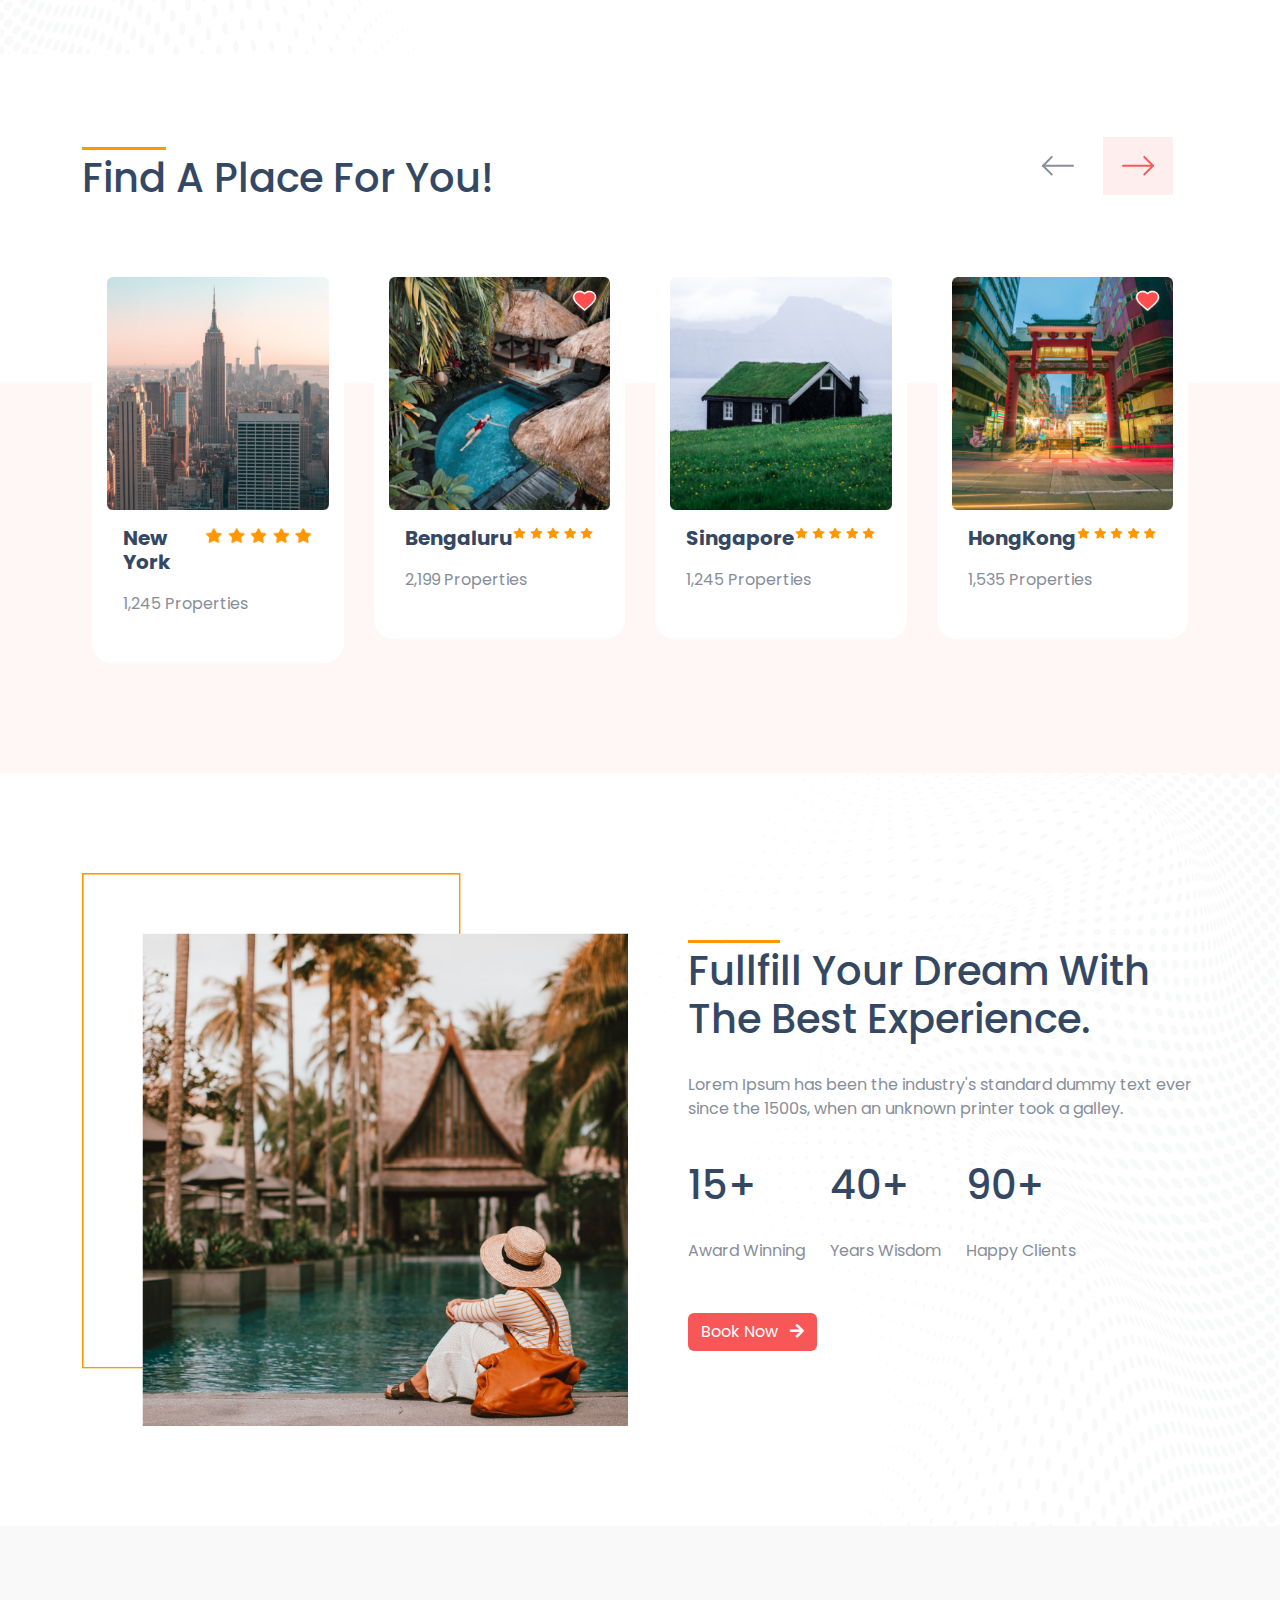
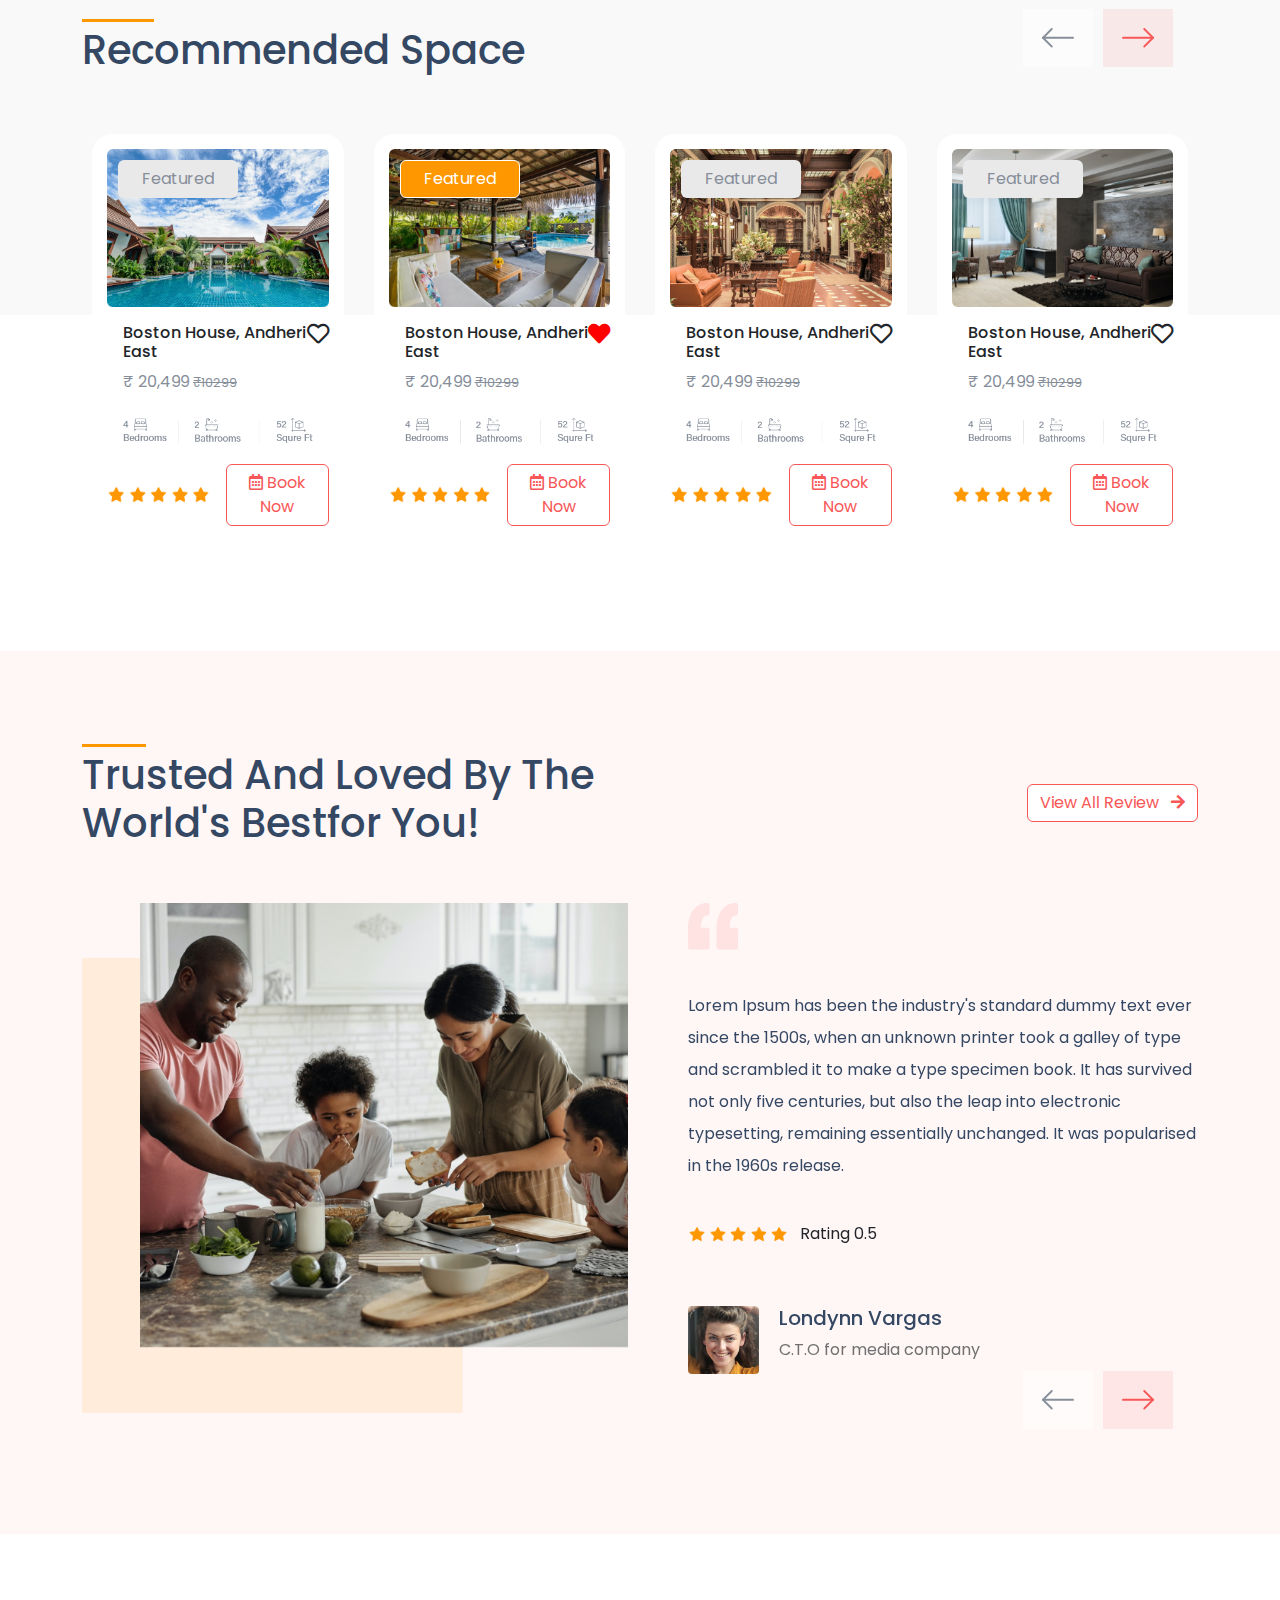
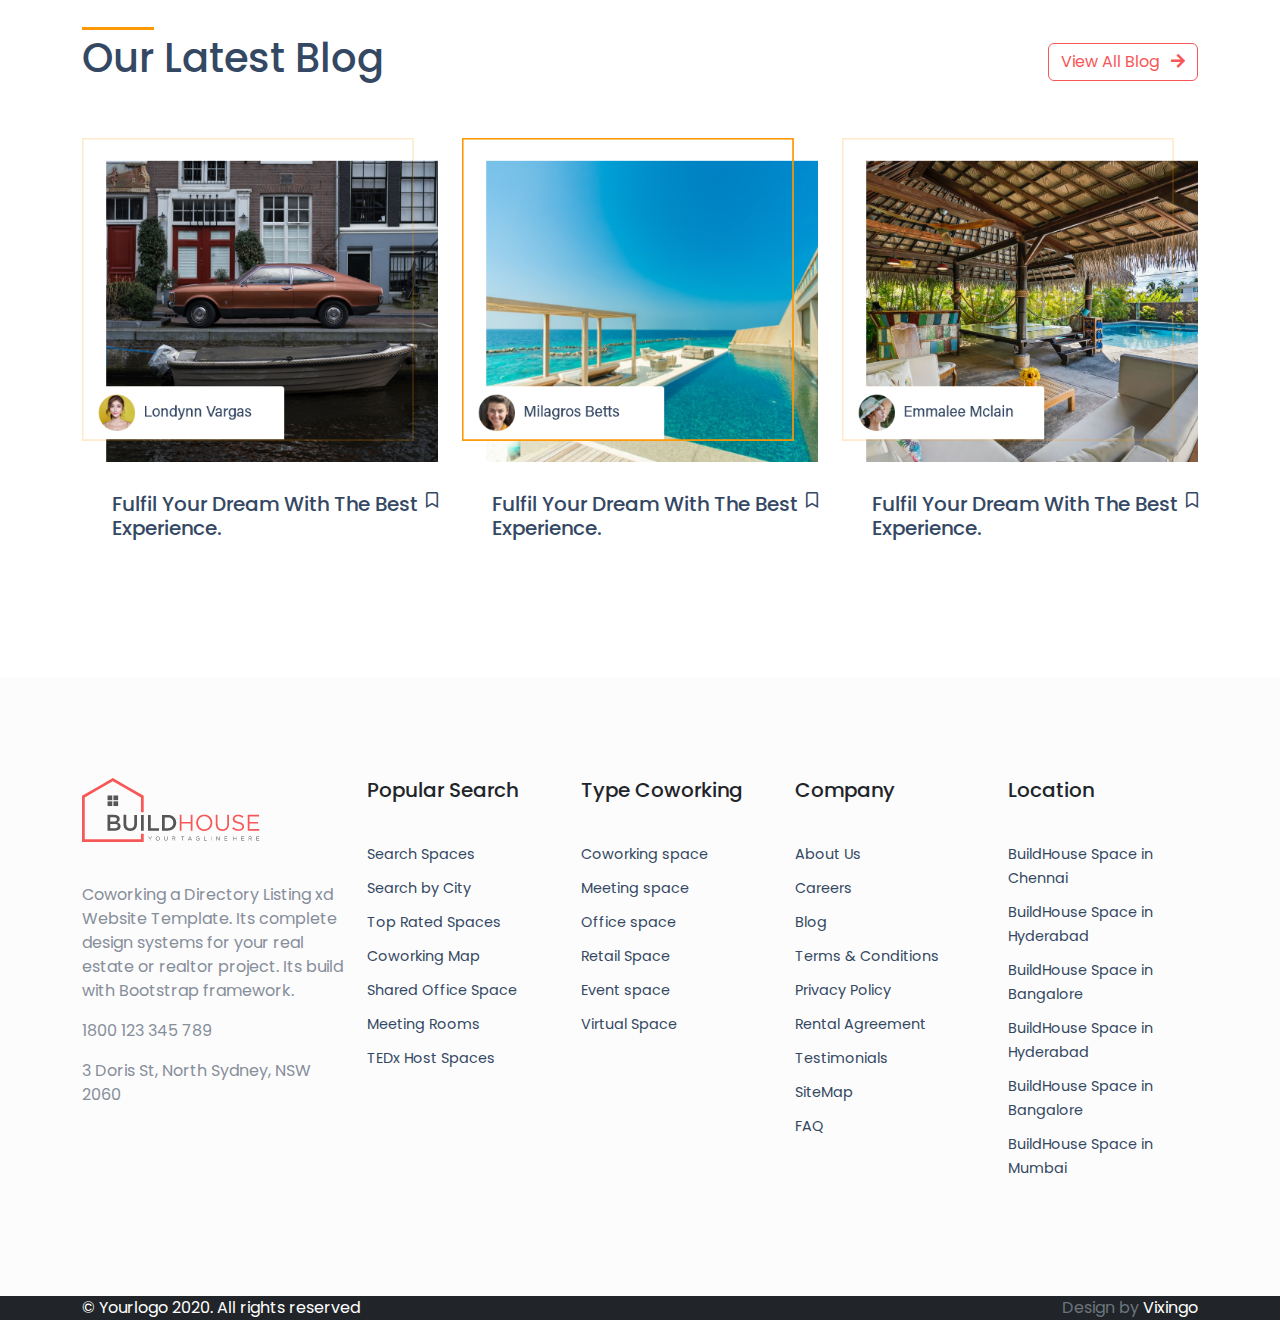
==== commit a2cf0d3d: "Update index.html" ====
--- a/index.html
+++ b/index.html
@@ -744,7 +744,7 @@
             <div class="last_div">
                 <div> © Yourlogo 2020. All rights reserved</div>
                 <div><span class="text-secondary">Design by</span> <a
-                        href="https://www.fiverr.com/nazmul_8039">Nazmul</a></div>
+                        href="https://www.fiverr.com/nazmul_8039">Vixingo</a></div>
             </div>
         </div>
     </section>
@@ -811,4 +811,4 @@
     </script>
 </body>
 
-</html>+</html>
